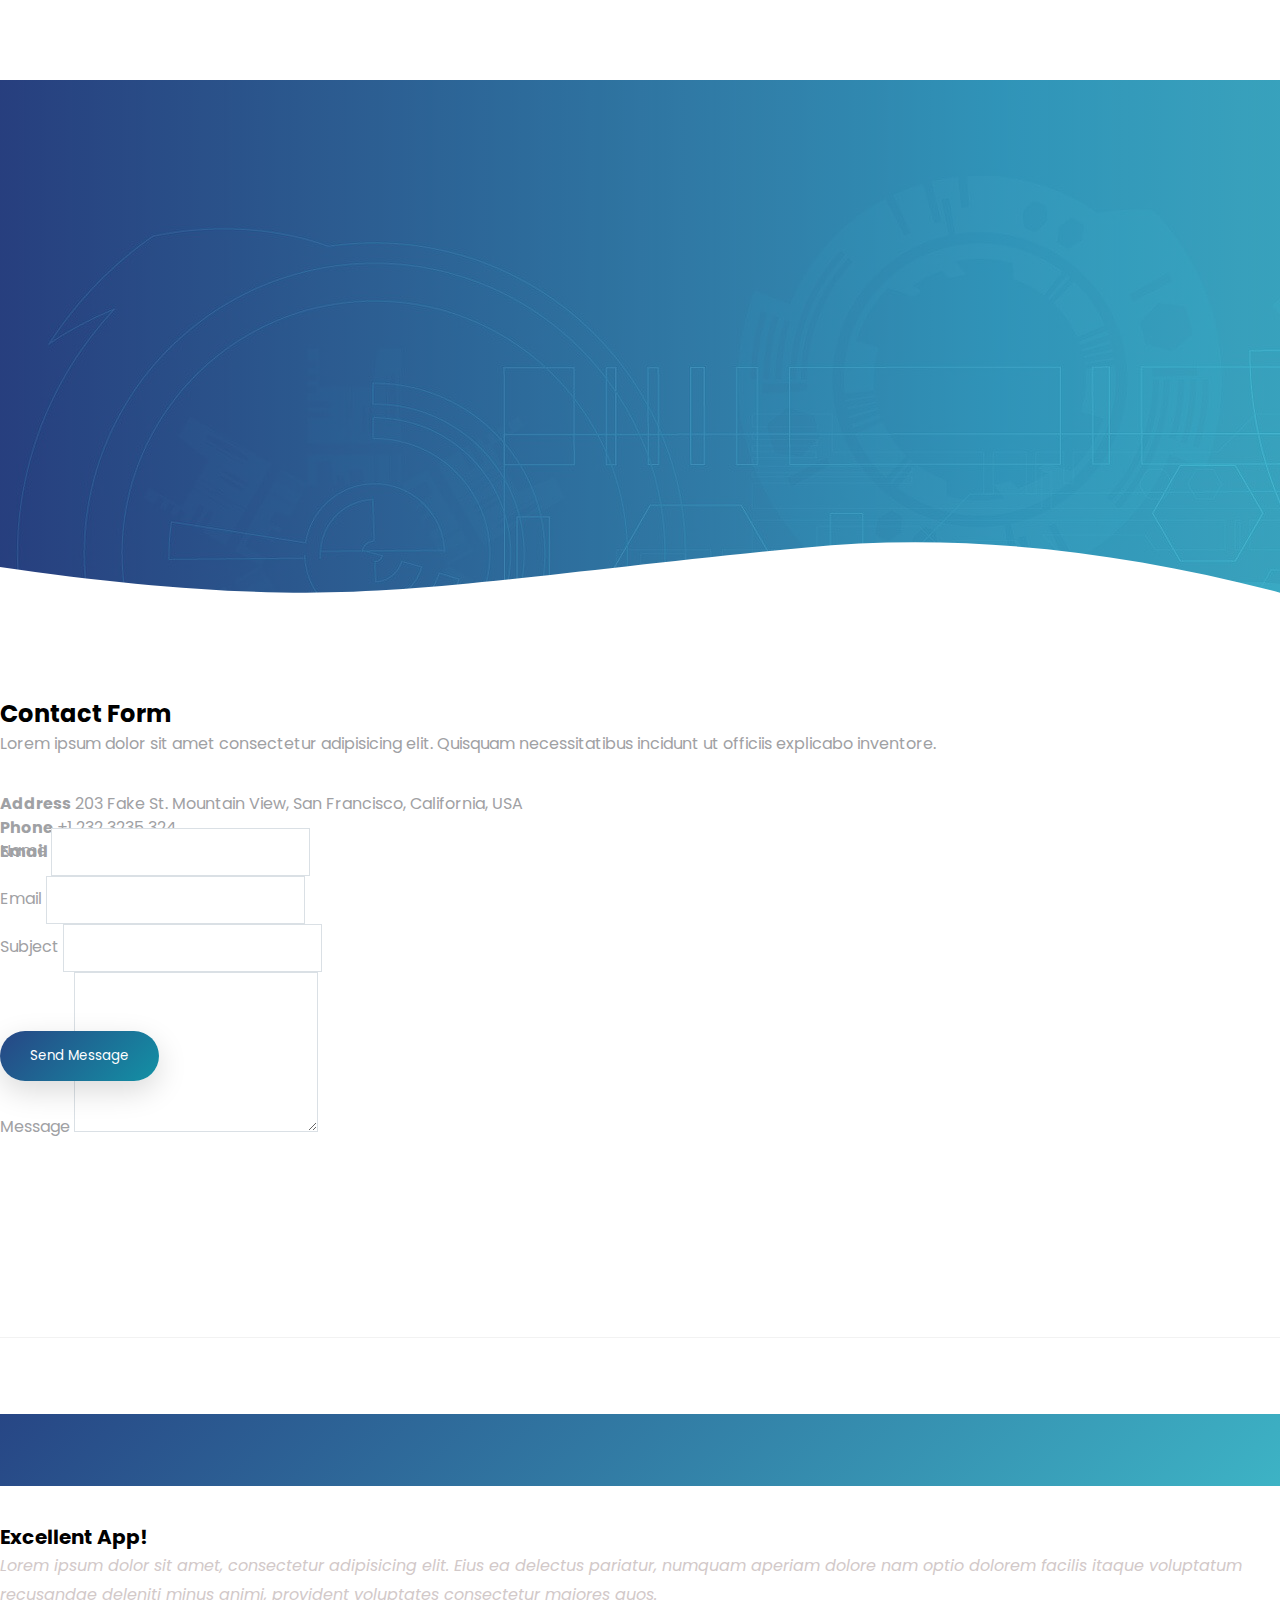
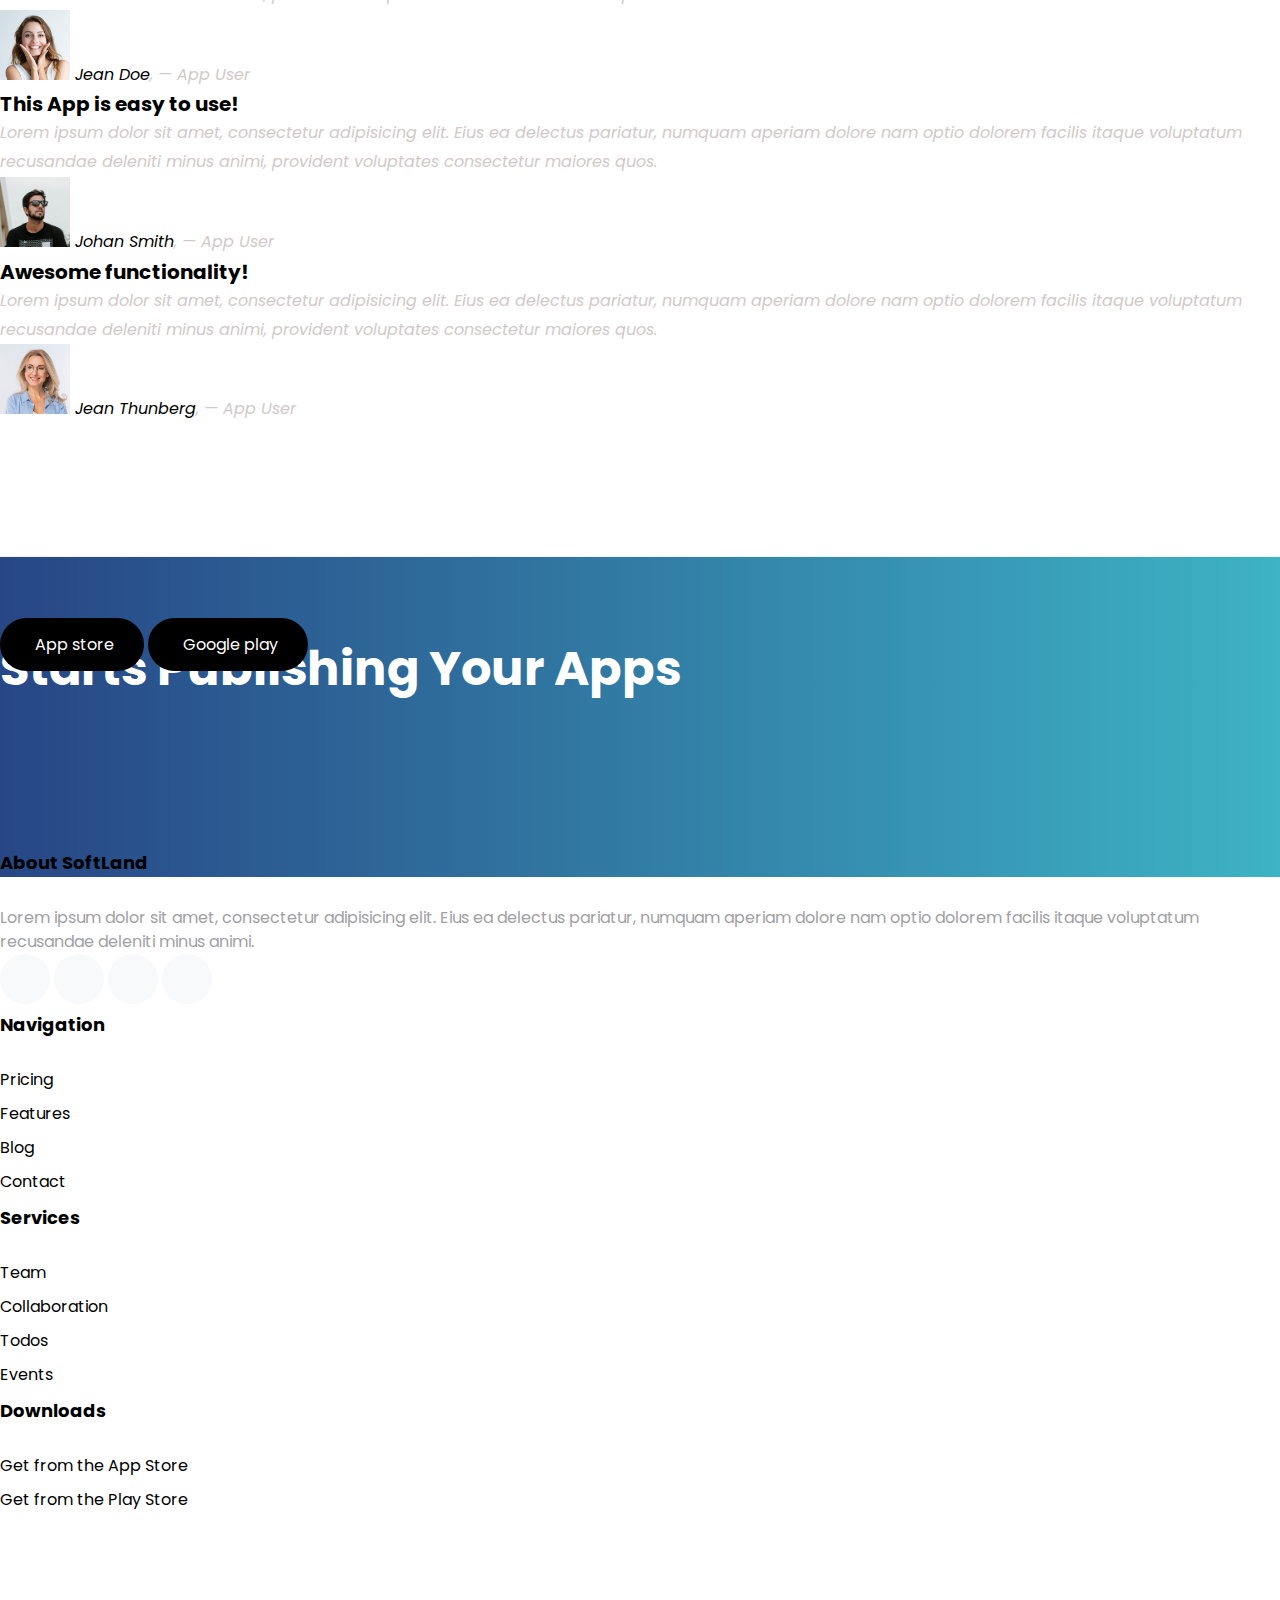
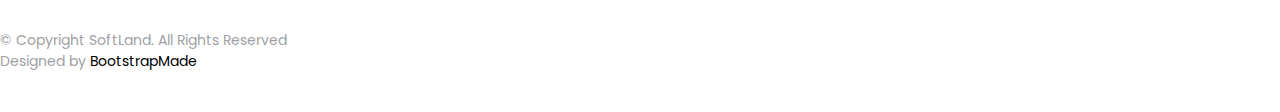
==== contact.html @ cc1df5cf "first commit" ====
<!DOCTYPE html>
<html lang="en">

<head>
  <meta charset="utf-8">
  <meta content="width=device-width, initial-scale=1.0" name="viewport">

  <title>SoftLand Bootstrap Template - Contact</title>
  <meta content="" name="description">
  <meta content="" name="keywords">

  <!-- Favicons -->
  <link href="assets/img/favicon.png" rel="icon">
  <link href="assets/img/apple-touch-icon.png" rel="apple-touch-icon">

  <!-- Google Fonts -->
  <link href="https://fonts.googleapis.com/css?family=Roboto:300,300i,400,400i,500,500i,600,600i,700,700i|Poppins:300,300i,400,400i,500,500i,600,600i,700,700i" rel="stylesheet">

  <!-- Vendor CSS Files -->
  <link href="assets/vendor/aos/aos.css" rel="stylesheet">
  <link href="assets/vendor/bootstrap/css/bootstrap.min.css" rel="stylesheet">
  <link href="assets/vendor/bootstrap-icons/bootstrap-icons.css" rel="stylesheet">
  <link href="assets/vendor/boxicons/css/boxicons.min.css" rel="stylesheet">
  <link href="assets/vendor/swiper/swiper-bundle.min.css" rel="stylesheet">

  <!-- Template Main CSS File -->
  <link href="assets/css/style.css" rel="stylesheet">

  <!-- =======================================================
  * Template Name: SoftLand
  * Updated: Mar 10 2023 with Bootstrap v5.2.3
  * Template URL: https://bootstrapmade.com/softland-bootstrap-app-landing-page-template/
  * Author: BootstrapMade.com
  * License: https://bootstrapmade.com/license/
  ======================================================== -->
</head>

<body>

  <!-- ======= Header ======= -->
  <header id="header" class="fixed-top d-flex align-items-center">
    <div class="container d-flex justify-content-between align-items-center">

      <div class="logo">
        <h1><a href="index.html">SoftLand</a></h1>
        <!-- Uncomment below if you prefer to use an image logo -->
        <!-- <a href="index.html"><img src="assets/img/logo.png" alt="" class="img-fluid"></a>-->
      </div>

      <nav id="navbar" class="navbar">
        <ul>
          <li><a class="" href="index.html">Home</a></li>
          <li><a href="features.html">Features</a></li>
          <li><a href="pricing.html">Pricing</a></li>
          <li><a href="blog.html">Blog</a></li>
          <li class="dropdown"><a href="#"><span>Drop Down</span> <i class="bi bi-chevron-down"></i></a>
            <ul>
              <li><a href="#">Drop Down 1</a></li>
              <li class="dropdown"><a href="#"><span>Deep Drop Down</span> <i class="bi bi-chevron-right"></i></a>
                <ul>
                  <li><a href="#">Deep Drop Down 1</a></li>
                  <li><a href="#">Deep Drop Down 2</a></li>
                  <li><a href="#">Deep Drop Down 3</a></li>
                  <li><a href="#">Deep Drop Down 4</a></li>
                  <li><a href="#">Deep Drop Down 5</a></li>
                </ul>
              </li>
              <li><a href="#">Drop Down 2</a></li>
              <li><a href="#">Drop Down 3</a></li>
              <li><a href="#">Drop Down 4</a></li>
            </ul>
          </li>
          <li><a class="active" href="contact.html">Contact Us</a></li>
        </ul>
        <i class="bi bi-list mobile-nav-toggle"></i>
      </nav><!-- .navbar -->

    </div>
  </header><!-- End Header -->

  <main id="main">

    <section class="hero-section inner-page">
      <div class="wave">

        <svg width="1920px" height="265px" viewBox="0 0 1920 265" version="1.1" xmlns="http://www.w3.org/2000/svg" xmlns:xlink="http://www.w3.org/1999/xlink">
          <g id="Page-1" stroke="none" stroke-width="1" fill="none" fill-rule="evenodd">
            <g id="Apple-TV" transform="translate(0.000000, -402.000000)" fill="#FFFFFF">
              <path d="M0,439.134243 C175.04074,464.89273 327.944386,477.771974 458.710937,477.771974 C654.860765,477.771974 870.645295,442.632362 1205.9828,410.192501 C1429.54114,388.565926 1667.54687,411.092417 1920,477.771974 L1920,667 L1017.15166,667 L0,667 L0,439.134243 Z" id="Path"></path>
            </g>
          </g>
        </svg>

      </div>

      <div class="container">
        <div class="row align-items-center">
          <div class="col-12">
            <div class="row justify-content-center">
              <div class="col-md-7 text-center hero-text">
                <h1 data-aos="fade-up" data-aos-delay="">Get in touch</h1>
                <p class="mb-5" data-aos="fade-up" data-aos-delay="100">Lorem ipsum dolor sit amet, consectetur adipisicing elit.</p>
              </div>
            </div>
          </div>
        </div>
      </div>

    </section>

    <section class="section">
      <div class="container">
        <div class="row mb-5 align-items-end">
          <div class="col-md-6" data-aos="fade-up">

            <h2>Contact Form</h2>
            <p class="mb-0">Lorem ipsum dolor sit amet consectetur adipisicing elit. Quisquam necessitatibus incidunt ut officiis explicabo inventore.</p>
          </div>

        </div>

        <div class="row">
          <div class="col-md-4 ms-auto order-2" data-aos="fade-up">
            <ul class="list-unstyled">
              <li class="mb-3">
                <strong class="d-block mb-1">Address</strong>
                <span>203 Fake St. Mountain View, San Francisco, California, USA</span>
              </li>
              <li class="mb-3">
                <strong class="d-block mb-1">Phone</strong>
                <span>+1 232 3235 324</span>
              </li>
              <li class="mb-3">
                <strong class="d-block mb-1">Email</strong>
                <span>youremail@domain.com</span>
              </li>
            </ul>
          </div>

          <div class="col-md-6 mb-5 mb-md-0" data-aos="fade-up">
            <form action="forms/contact.php" method="post" role="form" class="php-email-form">

              <div class="row">
                <div class="col-md-6 form-group">
                  <label for="name">Name</label>
                  <input type="text" name="name" class="form-control" id="name" required>
                </div>
                <div class="col-md-6 form-group mt-3 mt-md-0">
                  <label for="name">Email</label>
                  <input type="email" class="form-control" name="email" id="email" required>
                </div>
                <div class="col-md-12 form-group mt-3">
                  <label for="name">Subject</label>
                  <input type="text" class="form-control" name="subject" id="subject" required>
                </div>
                <div class="col-md-12 form-group mt-3">
                  <label for="name">Message</label>
                  <textarea class="form-control" name="message" required></textarea>
                </div>

                <div class="col-md-12 mb-3">
                  <div class="loading">Loading</div>
                  <div class="error-message"></div>
                  <div class="sent-message">Your message has been sent. Thank you!</div>
                </div>

                <div class="col-md-6 form-group">
                  <input type="submit" class="btn btn-primary d-block w-100" value="Send Message">
                </div>
              </div>

            </form>
          </div>

        </div>
      </div>
    </section>

    <!-- ======= Testimonials Section ======= -->
    <section class="section border-top border-bottom">
      <div class="container">
        <div class="row justify-content-center text-center mb-5">
          <div class="col-md-4">
            <h2 class="section-heading">Review From Our Users</h2>
          </div>
        </div>
        <div class="row justify-content-center text-center">
          <div class="col-md-7">

            <div class="testimonials-slider swiper" data-aos="fade-up" data-aos-delay="100">
              <div class="swiper-wrapper">

                <div class="swiper-slide">
                  <div class="review text-center">
                    <p class="stars">
                      <span class="bi bi-star-fill"></span>
                      <span class="bi bi-star-fill"></span>
                      <span class="bi bi-star-fill"></span>
                      <span class="bi bi-star-fill"></span>
                      <span class="bi bi-star-fill muted"></span>
                    </p>
                    <h3>Excellent App!</h3>
                    <blockquote>
                      <p>Lorem ipsum dolor sit amet, consectetur adipisicing elit. Eius ea delectus pariatur, numquam
                        aperiam dolore nam optio dolorem facilis itaque voluptatum recusandae deleniti minus animi,
                        provident voluptates consectetur maiores quos.</p>
                    </blockquote>

                    <p class="review-user">
                      <img src="assets/img/person_1.jpg" alt="Image" class="img-fluid rounded-circle mb-3">
                      <span class="d-block">
                        <span class="text-black">Jean Doe</span>, &mdash; App User
                      </span>
                    </p>

                  </div>
                </div><!-- End testimonial item -->

                <div class="swiper-slide">
                  <div class="review text-center">
                    <p class="stars">
                      <span class="bi bi-star-fill"></span>
                      <span class="bi bi-star-fill"></span>
                      <span class="bi bi-star-fill"></span>
                      <span class="bi bi-star-fill"></span>
                      <span class="bi bi-star-fill muted"></span>
                    </p>
                    <h3>This App is easy to use!</h3>
                    <blockquote>
                      <p>Lorem ipsum dolor sit amet, consectetur adipisicing elit. Eius ea delectus pariatur, numquam
                        aperiam dolore nam optio dolorem facilis itaque voluptatum recusandae deleniti minus animi,
                        provident voluptates consectetur maiores quos.</p>
                    </blockquote>

                    <p class="review-user">
                      <img src="assets/img/person_2.jpg" alt="Image" class="img-fluid rounded-circle mb-3">
                      <span class="d-block">
                        <span class="text-black">Johan Smith</span>, &mdash; App User
                      </span>
                    </p>

                  </div>
                </div><!-- End testimonial item -->

                <div class="swiper-slide">
                  <div class="review text-center">
                    <p class="stars">
                      <span class="bi bi-star-fill"></span>
                      <span class="bi bi-star-fill"></span>
                      <span class="bi bi-star-fill"></span>
                      <span class="bi bi-star-fill"></span>
                      <span class="bi bi-star-fill muted"></span>
                    </p>
                    <h3>Awesome functionality!</h3>
                    <blockquote>
                      <p>Lorem ipsum dolor sit amet, consectetur adipisicing elit. Eius ea delectus pariatur, numquam
                        aperiam dolore nam optio dolorem facilis itaque voluptatum recusandae deleniti minus animi,
                        provident voluptates consectetur maiores quos.</p>
                    </blockquote>

                    <p class="review-user">
                      <img src="assets/img/person_3.jpg" alt="Image" class="img-fluid rounded-circle mb-3">
                      <span class="d-block">
                        <span class="text-black">Jean Thunberg</span>, &mdash; App User
                      </span>
                    </p>

                  </div>
                </div><!-- End testimonial item -->

              </div>
              <div class="swiper-pagination"></div>
            </div>
          </div>
        </div>
      </div>
    </section><!-- End Testimonials Section -->

    <!-- ======= CTA Section ======= -->
    <section class="section cta-section">
      <div class="container">
        <div class="row align-items-center">
          <div class="col-md-6 me-auto text-center text-md-start mb-5 mb-md-0">
            <h2>Starts Publishing Your Apps</h2>
          </div>
          <div class="col-md-5 text-center text-md-end">
            <p><a href="#" class="btn d-inline-flex align-items-center"><i class="bx bxl-apple"></i><span>App store</span></a> <a href="#" class="btn d-inline-flex align-items-center"><i class="bx bxl-play-store"></i><span>Google play</span></a></p>
          </div>
        </div>
      </div>
    </section><!-- End CTA Section -->

  </main><!-- End #main -->

  <!-- ======= Footer ======= -->
  <footer class="footer" role="contentinfo">
    <div class="container">
      <div class="row">
        <div class="col-md-4 mb-4 mb-md-0">
          <h3>About SoftLand</h3>
          <p>Lorem ipsum dolor sit amet, consectetur adipisicing elit. Eius ea delectus pariatur, numquam aperiam
            dolore nam optio dolorem facilis itaque voluptatum recusandae deleniti minus animi.</p>
          <p class="social">
            <a href="#"><span class="bi bi-twitter"></span></a>
            <a href="#"><span class="bi bi-facebook"></span></a>
            <a href="#"><span class="bi bi-instagram"></span></a>
            <a href="#"><span class="bi bi-linkedin"></span></a>
          </p>
        </div>
        <div class="col-md-7 ms-auto">
          <div class="row site-section pt-0">
            <div class="col-md-4 mb-4 mb-md-0">
              <h3>Navigation</h3>
              <ul class="list-unstyled">
                <li><a href="#">Pricing</a></li>
                <li><a href="#">Features</a></li>
                <li><a href="#">Blog</a></li>
                <li><a href="#">Contact</a></li>
              </ul>
            </div>
            <div class="col-md-4 mb-4 mb-md-0">
              <h3>Services</h3>
              <ul class="list-unstyled">
                <li><a href="#">Team</a></li>
                <li><a href="#">Collaboration</a></li>
                <li><a href="#">Todos</a></li>
                <li><a href="#">Events</a></li>
              </ul>
            </div>
            <div class="col-md-4 mb-4 mb-md-0">
              <h3>Downloads</h3>
              <ul class="list-unstyled">
                <li><a href="#">Get from the App Store</a></li>
                <li><a href="#">Get from the Play Store</a></li>
              </ul>
            </div>
          </div>
        </div>
      </div>

      <div class="row justify-content-center text-center">
        <div class="col-md-7">
          <p class="copyright">&copy; Copyright SoftLand. All Rights Reserved</p>
          <div class="credits">
            <!--
            All the links in the footer should remain intact.
            You can delete the links only if you purchased the pro version.
            Licensing information: https://bootstrapmade.com/license/
            Purchase the pro version with working PHP/AJAX contact form: https://bootstrapmade.com/buy/?theme=SoftLand
          -->
            Designed by <a href="https://bootstrapmade.com/">BootstrapMade</a>
          </div>
        </div>
      </div>

    </div>
  </footer>

  <a href="#" class="back-to-top d-flex align-items-center justify-content-center"><i class="bi bi-arrow-up-short"></i></a>

  <!-- Vendor JS Files -->
  <script src="assets/vendor/aos/aos.js"></script>
  <script src="assets/vendor/bootstrap/js/bootstrap.bundle.min.js"></script>
  <script src="assets/vendor/swiper/swiper-bundle.min.js"></script>
  <script src="assets/vendor/php-email-form/validate.js"></script>

  <!-- Template Main JS File -->
  <script src="assets/js/main.js"></script>

</body>

</html>
---- assets/css/style.css ----
/**
* Template Name: SoftLand
* Updated: Mar 10 2023 with Bootstrap v5.2.3
* Template URL: https://bootstrapmade.com/softland-bootstrap-app-landing-page-template/
* Author: BootstrapMade.com
* License: https://bootstrapmade.com/license/
*/

/*--------------------------------------------------------------
# General
--------------------------------------------------------------*/
html {
  overflow-x: hidden;
}

body {
  font-family: "Roboto", sans-serif;
  color: #9fa1a4;
  line-height: 1.5;
}

a {
  color: #777;
  text-decoration: none;
  transition: 0.3s all ease;
}

a:hover {
  color: #000;
}

h1,
h2,
h3,
h4,
h5,
h6,
.font-heading {
  font-family: "Poppins", sans-serif;
  color: #000;
}

.container {
  z-index: 2;
  position: relative;
}

.text-black {
  color: #000 !important;
}

.text-primary {
  color: #2d71a1 !important;
}

.border-top {
  border-top: 1px solid #f2f2f2 !important;
}

.border-bottom {
  border-bottom: 1px solid #f2f2f2 !important;
}

figure figcaption {
  margin-top: 0.5rem;
  font-style: italic;
  font-size: 0.8rem;
}

section {
  overflow: hidden;
}

.section {
  padding: 7rem 0;
}

.section-heading {
  font-size: 3rem;
  font-weight: 700;
  background: linear-gradient(-45deg, #3db3c5, #274685);
  
  -webkit-text-fill-color: transparent;
}

/*--------------------------------------------------------------
# Back to top button
--------------------------------------------------------------*/
.back-to-top {
  position: fixed;
  visibility: hidden;
  opacity: 0;
  right: 15px;
  bottom: 15px;
  z-index: 996;
  background: #2d71a1;
  width: 40px;
  height: 40px;
  border-radius: 50px;
  transition: all 0.4s;
}

.back-to-top i {
  font-size: 28px;
  color: #fff;
  line-height: 0;
}

.back-to-top:hover {
  background: #3687c1;
  color: #fff;
}

.back-to-top.active {
  visibility: visible;
  opacity: 1;
}

/* Default btn sre-tyling */
.btn {
  border: none;
  padding: 15px 30px !important;
}

.btn.btn-outline-white {
  border: 2px solid #fff;
  background: none;
  color: #fff;
}

.btn.btn-outline-white:hover {
  background: #fff;
  color: #2d71a1;
}

.btn.btn-primary {
  background: #2d71a1;
  background: linear-gradient(-45deg, #1391a5, #274685);
  color: #fff;
  box-shadow: 0 10px 30px 0 rgba(0, 0, 0, 0.15);
}

/* Feature 1 */
.feature-1 .wrap-icon {
  margin: 0 auto;
  height: 100px;
  width: 100px;
  border-radius: 50%;
  position: relative;
  margin-bottom: 30px;
  box-shadow: 0 15px 30px 0 rgba(0, 0, 0, 0.2);
  display: inline-flex;
  align-items: center;
  justify-content: center;
}

.feature-1 .wrap-icon.icon-1 {
  background: linear-gradient(-45deg, #3b87bd, #2d71a2);
}

.feature-1 .wrap-icon i {
  font-size: 40px;
  line-height: 0;
  color: #fff;
}

.feature-1 h3 {
  font-size: 20px;
}

.feature-1 p {
  color: #a29c9c;
}

/* Step */
.step {
  box-shadow: 0 10px 30px -5px rgba(0, 0, 0, 0.1);
  background: #fff;
  padding: 40px;
}

.step .number {
  background: linear-gradient(-45deg, #1391a5, #274685);
 
  -webkit-text-fill-color: transparent;
  font-weight: 700;
  letter-spacing: 0.2rem;
  margin-bottom: 10px;
  display: block;
}

.step p:last-child {
  margin-bottom: 0px;
}

/* Review */
.review h3 {
  font-size: 20px;
}

.review p {
  line-height: 1.8;
  font-style: italic;
  color: #d2c9c9;
}

.review .stars span {
  color: #FF8803;
}

.review .stars .muted {
  color: #ccc;
}

.review .review-user img {
  width: 70px;
  margin: 0 auto;
}

/* Testimonial Carousel */
.testimonials-slider .swiper-pagination {
  margin-top: 20px;
  position: relative;
}

.testimonials-slider .swiper-pagination .swiper-pagination-bullet {
  width: 12px;
  height: 12px;
  background-color: #fff;
  opacity: 1;
  border: 1px solid #2d71a1;
}

.testimonials-slider .swiper-pagination .swiper-pagination-bullet-active {
  background-color: #2d71a1;
}

/* Pricing */
.pricing {
  padding: 50px;
  background: linear-gradient(-45deg, #1391a5, #274685);
  color: #fff;
  padding-bottom: 12rem !important;
  position: relative;
  border-radius: 4px;
  color: #000000;
  background: #fff;
  box-shadow: 0 10px 30px 0 rgba(0, 0, 0, 0.2);
}

.pricing h3 {
  color: #2d71a1;
}

.pricing .price-cta {
  text-decoration: none;
  position: absolute;
  bottom: 50px;
  width: 100%;
  text-align: center;
  left: 0;
}

.pricing .price-cta .price {
  display: block;
  margin-bottom: 20px;
  font-size: 2rem;
  font-weight: 300;
}

.pricing .popularity {
  text-transform: uppercase;
  font-size: 12px;
  letter-spacing: 0.2rem;
  display: block;
  margin-bottom: 20px;
}

.pricing ul {
  margin-bottom: 50px;
}

.pricing ul li {
  margin-bottom: 10px;
}

.pricing .btn-white {
  background: #fff;
  border: 2px solid rgb(241, 241, 241);
  border-radius: 4px;
  box-shadow: 0 5px 20px 0 rgba(0, 0, 0, 0.1);
}

.pricing .btn-white:hover {
  color: #2d71a1;
}

.pricing.popular {
  background: #fff;
  box-shadow: 0 10px 30px 0 rgba(0, 0, 0, 0.2);
  color: #000000;
  background: linear-gradient(-45deg, #1391a5, #274685);
  color: #fff;
  box-shadow: none;
}

.pricing.popular .popularity {
  color: #b3b3b3;
}

.pricing.popular h3 {
  color: #fff;
  background: none;
}

.pricing.popular .btn-white {
  border: 2px solid #2d71a1;
}

/* CTA Section */
.cta-section {
  background: linear-gradient(to right, rgb(39, 70, 133) 0%, rgb(61, 179, 197) 100%);
  color: #fff;
}

.cta-section h2 {
  color: #fff;
  font-size: 3rem;
  font-weight: 700;
}

@media screen and (max-width: 768px) {
  .cta-section h2 {
    font-size: 2rem;
  }
}

.cta-section .btn {
  background: #000000;
  color: #fff;
}

.cta-section .btn i {
  margin-right: 5px;
  font-size: 24px;
  line-height: 0;
}

/* Contact Form */
.form-control {
  height: 48px;
  border-radius: 0;
  border: 1px solid #dae0e5;
}

.form-control:active,
.form-control:focus {
  outline: none;
  box-shadow: none;
  border: 1px solid #2d71a1;
}

.php-email-form .validate {
  display: none;
  color: red;
  margin: 0 0 15px 0;
  font-weight: 400;
  font-size: 13px;
}

.php-email-form .error-message {
  display: none;
  color: #fff;
  background: #ed3c0d;
  text-align: left;
  padding: 15px;
  font-weight: 600;
}

.php-email-form .error-message br+br {
  margin-top: 25px;
}

.php-email-form .sent-message {
  display: none;
  color: #fff;
  background: #18d26e;
  text-align: center;
  padding: 15px;
  font-weight: 600;
}

.php-email-form .loading {
  display: none;
  background: #fff;
  text-align: center;
  padding: 15px;
}

.php-email-form .loading:before {
  content: "";
  display: inline-block;
  border-radius: 50%;
  width: 24px;
  height: 24px;
  margin: 0 10px -6px 0;
  border: 3px solid #18d26e;
  border-top-color: #eee;
  animation: animate-loading 1s linear infinite;
}

.php-email-form textarea {
  min-height: 160px;
}

@keyframes animate-loading {
  0% {
    transform: rotate(0deg);
  }

  100% {
    transform: rotate(360deg);
  }
}

/* Blog */
.post-entry {
  margin-bottom: 60px;
}

.post-entry .post-text .post-meta {
  text-decoration: none;
  color: #ccc;
  font-size: 13px;
  display: block;
  margin-bottom: 10px;
}

.post-entry .post-text h3 {
  font-size: 20px;
  color: #000000;
}

.post-entry .post-text h3 a {
  text-decoration: none;
  color: #000000;
}

.post-entry .post-text h3 a:hover {
  text-decoration: none;
  color: #2d71a1;
}

.post-entry .post-text .readmore {
  color: #2d71a1;
}

.sidebar-box {
  margin-bottom: 30px;
  padding: 25px;
  font-size: 15px;
  width: 100%;
  float: left;
  background: #fff;
}

.sidebar-box *:last-child {
  margin-bottom: 0;
}

.sidebar-box h3 {
  font-size: 18px;
  margin-bottom: 15px;
}

.categories li,
.sidelink li {
  position: relative;
  margin-bottom: 10px;
  padding-bottom: 10px;
  border-bottom: 1px dotted gray("300");
  list-style: none;
}

.categories li:last-child,
.sidelink li:last-child {
  margin-bottom: 0;
  border-bottom: none;
  padding-bottom: 0;
}

.categories li a,
.sidelink li a {
  text-decoration: none;
  display: block;
}

.categories li a span,
.sidelink li a span {
  position: absolute;
  right: 0;
  top: 0;
  color: #ccc;
}

.categories li.active a,
.sidelink li.active a {
  text-decoration: none;
  color: #000000;
  font-style: italic;
}

.comment-form-wrap {
  clear: both;
}

.comment-list {
  padding: 0;
  margin: 0;
}

.comment-list .children {
  padding: 50px 0 0 40px;
  margin: 0;
  float: left;
  width: 100%;
}

.comment-list li {
  padding: 0;
  margin: 0 0 30px 0;
  float: left;
  width: 100%;
  clear: both;
  list-style: none;
}

.comment-list li .vcard {
  width: 80px;
  float: left;
}

.comment-list li .vcard img {
  width: 50px;
  border-radius: 50%;
}

.comment-list li .comment-body {
  float: right;
  width: calc(100% - 80px);
}

.comment-list li .comment-body h3 {
  font-size: 20px;
}

.comment-list li .comment-body .meta {
  text-decoration: none;
  text-transform: uppercase;
  font-size: 13px;
  letter-spacing: 0.1em;
  color: #ccc;
}

.comment-list li .comment-body .reply {
  padding: 5px 10px;
  background: #e6e6e6;
  color: #000000;
  text-transform: uppercase;
  font-size: 14px;
}

.comment-list li .comment-body .reply:hover {
  color: #000000;
  background: #e3e3e3;
}

.search-form {
  background: #f7f7f7;
  padding: 10px;
}

.search-form .form-group {
  position: relative;
}

.search-form .form-group input {
  padding-right: 50px;
}

.search-form .icon {
  position: absolute;
  top: 50%;
  right: 20px;
  transform: translateY(-50%);
}

/*--------------------------------------------------------------
# Header
--------------------------------------------------------------*/
#header {
  height: 80px;
  transition: all 0.5s;
  z-index: 997;
  transition: all 0.5s;
}

#header.header-scrolled {
   background: rgb(12 28 60 / 80%);

  height: 60px;
}

#header .logo h1 {
  font-size: 28px;
  margin: 0;
  padding: 4px 0;
  line-height: 1;
  font-weight: 500;
}

#header .logo h1 a,
#header .logo h1 a:hover {
  color: #fff;
  text-decoration: none;
}

#header .logo img {
  padding: 0;
  margin: 0;
  max-height: 40px;
}

/*--------------------------------------------------------------
# Navigation Menu
--------------------------------------------------------------*/
/**
* Desktop Navigation 
*/
.navbar {
  padding: 0;
}

.navbar ul {
  margin: 0;
  padding: 0;
  display: flex;
  list-style: none;
  align-items: center;
}

.navbar li {
  position: relative;
}

.navbar a,
.navbar a:focus {
  display: flex;
  align-items: center;
  justify-content: space-between;
  padding: 10px 0 10px 30px;
  font-size: 16px;
  font-weight: 400;
  color: rgb(255 255 255 / 72%);

  white-space: nowrap;
  transition: 0.3s;
}

.navbar a i,
.navbar a:focus i {
  font-size: 12px;
  line-height: 0;
  margin-left: 5px;
}

.navbar a:hover,
.navbar .active,
.navbar .active:focus,
.navbar li:hover>a {
  color: #fff;
}

.navbar .dropdown ul {
  display: block;
  position: absolute;
  left: 14px;
  top: calc(100% + 30px);
  margin: 0;
  padding: 10px 0;
  z-index: 99;
  opacity: 0;
  visibility: hidden;
  background: #fff;
  box-shadow: 0px 0px 30px rgba(127, 137, 161, 0.25);
  transition: 0.3s;
  border-radius: 4px;
}

.navbar .dropdown ul li {
  min-width: 200px;
}

.navbar .dropdown ul a {
  padding: 10px 20px;
  font-size: 15px;
  color: #101c36;
}

.navbar .dropdown ul a i {
  font-size: 12px;
}

.navbar .dropdown ul a:hover,
.navbar .dropdown ul .active:hover,
.navbar .dropdown ul li:hover>a {
  color: #2d71a1;
}

.navbar .dropdown:hover>ul {
  opacity: 1;
  top: 100%;
  visibility: visible;
}

.navbar .dropdown .dropdown ul {
  top: 0;
  left: calc(100% - 30px);
  visibility: hidden;
}

.navbar .dropdown .dropdown:hover>ul {
  opacity: 1;
  top: 0;
  left: 100%;
  visibility: visible;
}

@media (max-width: 1366px) {
  .navbar .dropdown .dropdown ul {
    left: -90%;
  }

  .navbar .dropdown .dropdown:hover>ul {
    left: -100%;
  }
}

/**
* Mobile Navigation 
*/
.mobile-nav-toggle {
  color: #fff;
  font-size: 28px;
  cursor: pointer;
  display: none;
  line-height: 0;
  transition: 0.5s;
}

@media (max-width: 991px) {
  .mobile-nav-toggle {
    display: block;
  }

  .navbar ul {
    display: none;
  }
}

.navbar-mobile {
  position: fixed;
  overflow: hidden;
  top: 0;
  right: 0;
  left: 0;
  bottom: 0;
  background: rgba(27, 49, 94, 0.9);
  transition: 0.3s;
  z-index: 999;
}

.navbar-mobile .mobile-nav-toggle {
  position: absolute;
  top: 15px;
  right: 15px;
}

.navbar-mobile ul {
  display: block;
  position: absolute;
  top: 55px;
  right: 15px;
  bottom: 15px;
  left: 15px;
  padding: 10px 0;
  border-radius: 10px;
  background-color: #fff;
  overflow-y: auto;
  transition: 0.3s;
}

.navbar-mobile a,
.navbar-mobile a:focus {
  padding: 10px 20px;
  font-size: 15px;
  color: #101c36;
}

.navbar-mobile a:hover,
.navbar-mobile .active,
.navbar-mobile li:hover>a {
  color: #2d71a1;
}

.navbar-mobile .dropdown ul {
  position: static;
  display: none;
  margin: 10px 20px;
  padding: 10px 0;
  z-index: 99;
  opacity: 1;
  visibility: visible;
  background: #fff;
  box-shadow: 0px 0px 30px rgba(127, 137, 161, 0.25);
}

.navbar-mobile .dropdown ul li {
  min-width: 200px;
}

.navbar-mobile .dropdown ul a {
  padding: 10px 20px;
}

.navbar-mobile .dropdown ul a i {
  font-size: 12px;
}

.navbar-mobile .dropdown ul a:hover,
.navbar-mobile .dropdown ul .active:hover,
.navbar-mobile .dropdown ul li:hover>a {
  color: #2d71a1;
}

.navbar-mobile .dropdown>.dropdown-active {
  display: block;
}

/*--------------------------------------------------------------
# Hero Section
--------------------------------------------------------------*/
.hero-section {
  background: linear-gradient(to right, rgba(39, 70, 133, 0.8) 0%, rgba(61, 179, 197, 0.8) 100%), url(../img/hero-bg.jpg);
  position: relative;
}

.hero-section .wave {
  width: 100%;
  overflow: hidden;
  position: absolute;
  z-index: 1;
  bottom: -150px;
}

@media screen and (max-width: 992px) {
  .hero-section .wave {
    bottom: -180px;
  }
}

.hero-section .wave svg {
  width: 100%;
}

.hero-section,
.hero-section>.container>.row {
  height: 100vh;
  min-height: 880px;
}

.hero-section.inner-page {
  height: 60vh;
  min-height: 0;
}

.hero-section.inner-page .hero-text {
  transform: translateY(-150px);
  margin-top: -120px;
}

@media screen and (max-width: 992px) {
  .hero-section.inner-page .hero-text {
    margin-top: -80px;
  }
}

.hero-section h1 {
  font-size: 3.5rem;
  color: #fff;
  font-weight: 700;
  margin-bottom: 30px;
}

@media screen and (max-width: 992px) {
  .hero-section h1 {
    font-size: 2.5rem;
    text-align: center;
    margin-top: 40px;
  }
}

@media screen and (max-width: 992px) {
  .hero-section .hero-text-image {
    margin-top: 4rem;
  }
}

.hero-section p {
  font-size: 18px;
  color: #e3dbdbfe;
}

.hero-section .iphone-wrap {
  position: relative;
}

@media screen and (max-width: 992px) {
  .hero-section .iphone-wrap {
    text-align: center;
  }
}

.hero-section .iphone-wrap .phone-2,
.hero-section .iphone-wrap .phone-1 {
  position: absolute;
  top: -50%;
  overflow: hidden;
  left: 0;
  box-shadow: 0 15px 50px 0 rgba(0, 0, 0, 0.3);
  border-radius: 30px;
  
}

@media screen and (max-width: 992px) {

  .hero-section .iphone-wrap .phone-2,
  .hero-section .iphone-wrap .phone-1 {
    position: relative;
    top: 0;
    max-width: 100%;
  }
}

.hero-section .iphone-wrap .phone-2,
.hero-section .iphone-wrap .phone-1 {
  width: 250px;
}

@media screen and (max-width: 992px) {
  .hero-section .iphone-wrap .phone-1 {
    margin-left: -150px;
  }
}

.hero-section .iphone-wrap .phone-2 {
  margin-top: 16px;
  margin-left: 6px;
  width: 350px;
}

@media screen and (max-width: 992px) {
  .hero-section .iphone-wrap .phone-2 {
    width: 250px;
    position: absolute;
    margin-top: 0px;
    margin-left: 100px;
  }
}

/*--------------------------------------------------------------
# Footer
--------------------------------------------------------------*/
.footer {
  padding: 5rem 0 2.5rem 0;
}

.footer h3 {
  font-size: 18px;
  margin-bottom: 30px;
}

.footer ul li {
  margin-bottom: 10px;
}

.footer a {
  color: #000;
}

.footer .copyright {
  margin-bottom: 0px;
}

.footer .copyright,
.footer .credits {
  font-size: 14px;
}

.social a {
  display: inline-block;
  width: 50px;
  height: 50px;
  border-radius: 50%;
  background: #f8f9fa;
  position: relative;
  text-align: center;
  transition: 0.3s background ease;
  color: #0d1e2d;
  line-height: 0;
}

.social a span {
  display: inline-block;
  left: 50%;
  position: absolute;
  top: 50%;
  transform: translate(-50%, -50%);
}

.social a:hover {
  color: #fff;
  background: #2d71a1;
}

.social a i {
  line-height: 0;
}



.col-lg-8 h1{
  font-size: 3rem;
}

.col-lg-8{
  position: relative;
    top: -6vh;
    
}
 
.mb-5{
  position: relative;
  bottom: 4vh;
 }

.mb-4{
  position: relative;
  bottom: 12vh;
 }

 .btn{
  position: relative;
    bottom: 12vh;
border-radius: 30px;
 }



 /* search  */

 @import url('https://fonts.googleapis.com/css2?family=Poppins:wght@200;300;400;500;600;700&display=swap');
*{
  margin: 0;
  padding: 0;
  box-sizing: border-box;
  font-family: 'Poppins', sans-serif;
}
 

::selection{
  color: #fff;
  background: #664AFF;
}

.wrapper{
  max-width: 550px;
  margin: 25px auto;
}

.wrapper .search-input{
  background: #fff;
width: 100%;
border-radius: 5px;
position: relative;
box-shadow: 0px 1px 5px 3px rgba(0,0,0,0.12);
border-radius: 23px;
left: 0vw;

}

 
 
.search-input input{
  height: 36px;
  width: 100%;
  outline: none;
  border: none;
  border-radius: 74px;

  border-radius: 5px;
  padding: 0 60px 0 20px;
  font-size: 15px;
  box-shadow: 0px 1px 5px rgba(186, 182, 182, 0.1);
}

.search-input.active input{
  border-radius: 5px 5px 0 0;
}

.search-input .autocom-box{
  padding: 0;
  opacity: 0;
  pointer-events: none;
  max-height: 280px;
  overflow-y: auto;
}

.search-input.active .autocom-box{
  padding: 10px 8px;
  opacity: 1;
  pointer-events: auto;
}

.autocom-box li{
  list-style: none;
  padding: 8px 12px;
  display: none;
  width: 100%;
  cursor: default;
  border-radius: 3px;
}

.search-input.active .autocom-box li{
  display: block;
}
.autocom-box li:hover{
  background: #efefef;
}

.search-input .icon{
  position: absolute;
  right: 0px;
  top: -7px;
   height: 55px;
  width: 55px;
  text-align: center;
  line-height: 55px;
  font-size: 20px;
  color: #49455f;
  cursor: pointer;
}

#fas2{
  position:relative;
  top: 6px;
  left: 10px;
   
}
.icon1{
  color: black;
  background-color: white;
  border-radius: 20px;
  height: 38px;
  width: 38px;
  cursor: pointer;
  position: relative;
  left: 20px;
}

.icon3{
  background-color: white;
  position: relative;
  left: 30px;
  border-radius: 40px;
}

 li img{
  height: 40px;
  position: relative;
  cursor: pointer;
  bottom: 2px;
 }


a{
  text-decoration: none;
}
 /* list  */
 .glyphicon { margin-right:5px; }
body{
  background:#fff;
  font-family: Open Sans;
}
.category{
  position:relative;
  top:-5px;
  left:10px;
  color:#20e3b2;
  font-weight:200;
  margin-bottom:-20px;
}
.well{  
  background:transparent;
  border-style:none;
}
.btn{
  border-style:none;
  
}
.col-md-3:hover{
  box-shadow: 1px 5px 25px #ccc;

}
.thumbnail
{
    margin-bottom: 0px;
    padding: 0px;
    -webkit-border-radius: 0px;
    -moz-border-radius: 0px;
    border-radius: 0px;
    
}
.inner{
  margin-left:0px;
}
.item{
width:250px;
padding:0;
margin-top:5px;
margin:15px;
box-shadow: 1px 5px 15px #CCC;
}

.item.list-group-item
{
    float: none;
    width: 100%;
    background-color: #fff;
    margin-bottom: 10px; 
}
.item.list-group-item:nth-of-type(odd):hover,.item.list-group-item:hover
{ 
    box-shadow: 0px 1px 25px #ccc;
}

.item.list-group-item .list-group-image
{
    margin-right:5px;
    
}
.item.list-group-item .thumbnail
{   
    margin-bottom: 0px;
  
}
.item.list-group-item .caption
{
    padding: 9px 9px 0px 9px; 

}


.item.list-group-item:before, .item.list-group-item:after
{
    display: table;
    content: " ";
}

.item.list-group-item img
{
   float: left;
}
.item.list-group-item:after
{
    clear: both;
}
.btn-success,.btn-details{
  margin-top:40px;
}
.btn-details{
  background:transparent;
  border-style:solid;
  border-color:lightgrey;
  border-radius:0%;
  width:125px;
  top:11px;
  left:5px;
  color:black;
}
.btn-details:hover{
  background:lightgrey;
  color:white;
}
.lead{
  position:absolute;
  font-weight:700;
  font-size:18px;
}

.btn-success{
  overflow:hidden;
  border-radius:0%;
  border-style:none;
  width:125px;
  left:5px;
  top:11px;
  height:33px;
  background: linear-gradient(to right, #0cebeb, #20e3b2, #29ffc6);
}

@keyframes scalewidth {
  0% {
width: 0%;
}
  100%{
width : 100%;
}
}
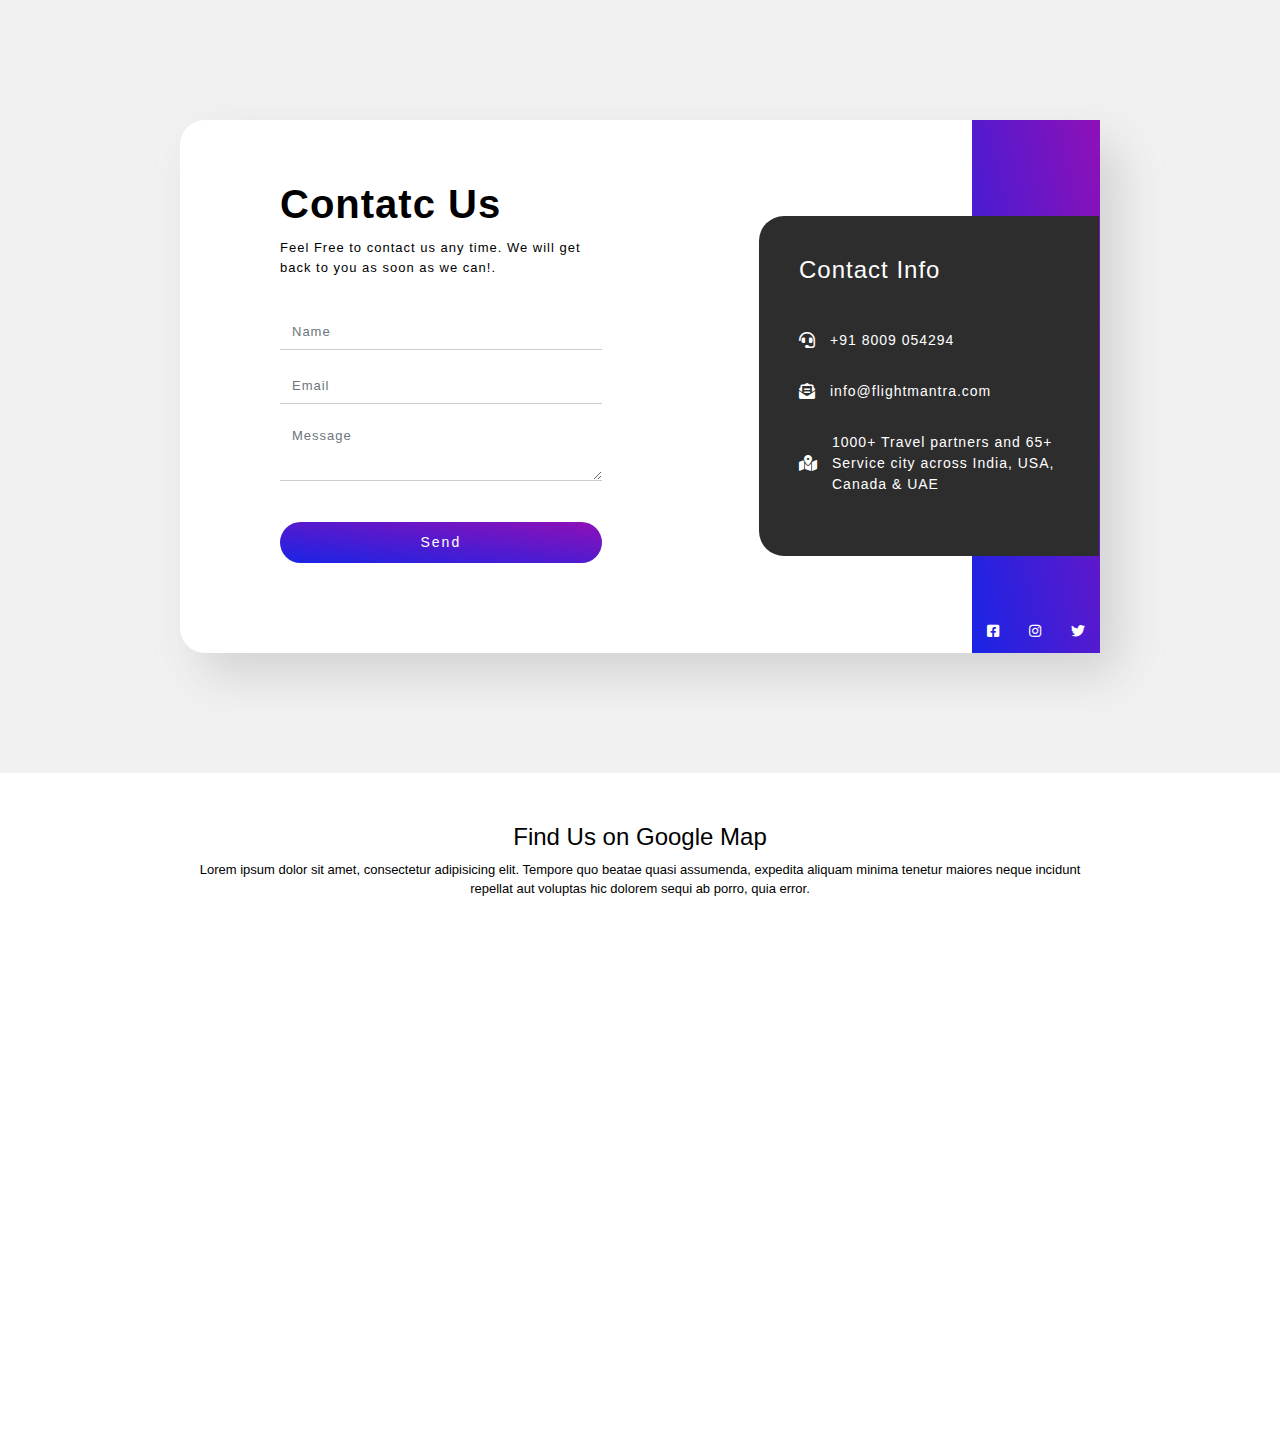
==== commit 7a38f642: "updated home page" ====
--- a/contact.html
+++ b/contact.html
@@ -1,372 +1,80 @@
 <!DOCTYPE html>
-<html lang="en">
+<html lang="en" >
+<head>
+  <meta charset="UTF-8">
+  <title>CodePen - Contact Us Page Design - Contact Form Design</title>
+  <link rel='stylesheet' href='https://cdnjs.cloudflare.com/ajax/libs/twitter-bootstrap/4.5.0/css/bootstrap.min.css'>
+<link rel='stylesheet' href='https://cdnjs.cloudflare.com/ajax/libs/font-awesome/5.14.0/css/all.min.css'><link rel="stylesheet" href="./assets/css/contact.css">
 
-<head>
-  <meta charset="utf-8">
-  <meta content="width=device-width, initial-scale=1.0" name="viewport">
-
-  <title>SoftLand Bootstrap Template - Contact</title>
-  <meta content="" name="description">
-  <meta content="" name="keywords">
-
-  <!-- Favicons -->
-  <link href="assets/img/favicon.png" rel="icon">
-  <link href="assets/img/apple-touch-icon.png" rel="apple-touch-icon">
-
-  <!-- Google Fonts -->
-  <link href="https://fonts.googleapis.com/css?family=Roboto:300,300i,400,400i,500,500i,600,600i,700,700i|Poppins:300,300i,400,400i,500,500i,600,600i,700,700i" rel="stylesheet">
-
-  <!-- Vendor CSS Files -->
-  <link href="assets/vendor/aos/aos.css" rel="stylesheet">
-  <link href="assets/vendor/bootstrap/css/bootstrap.min.css" rel="stylesheet">
-  <link href="assets/vendor/bootstrap-icons/bootstrap-icons.css" rel="stylesheet">
-  <link href="assets/vendor/boxicons/css/boxicons.min.css" rel="stylesheet">
-  <link href="assets/vendor/swiper/swiper-bundle.min.css" rel="stylesheet">
-
-  <!-- Template Main CSS File -->
-  <link href="assets/css/style.css" rel="stylesheet">
-
-  <!-- =======================================================
-  * Template Name: SoftLand
-  * Updated: Mar 10 2023 with Bootstrap v5.2.3
-  * Template URL: https://bootstrapmade.com/softland-bootstrap-app-landing-page-template/
-  * Author: BootstrapMade.com
-  * License: https://bootstrapmade.com/license/
-  ======================================================== -->
 </head>
-
 <body>
-
-  <!-- ======= Header ======= -->
-  <header id="header" class="fixed-top d-flex align-items-center">
-    <div class="container d-flex justify-content-between align-items-center">
-
-      <div class="logo">
-        <h1><a href="index.html">SoftLand</a></h1>
-        <!-- Uncomment below if you prefer to use an image logo -->
-        <!-- <a href="index.html"><img src="assets/img/logo.png" alt="" class="img-fluid"></a>-->
-      </div>
-
-      <nav id="navbar" class="navbar">
-        <ul>
-          <li><a class="" href="index.html">Home</a></li>
-          <li><a href="features.html">Features</a></li>
-          <li><a href="pricing.html">Pricing</a></li>
-          <li><a href="blog.html">Blog</a></li>
-          <li class="dropdown"><a href="#"><span>Drop Down</span> <i class="bi bi-chevron-down"></i></a>
-            <ul>
-              <li><a href="#">Drop Down 1</a></li>
-              <li class="dropdown"><a href="#"><span>Deep Drop Down</span> <i class="bi bi-chevron-right"></i></a>
-                <ul>
-                  <li><a href="#">Deep Drop Down 1</a></li>
-                  <li><a href="#">Deep Drop Down 2</a></li>
-                  <li><a href="#">Deep Drop Down 3</a></li>
-                  <li><a href="#">Deep Drop Down 4</a></li>
-                  <li><a href="#">Deep Drop Down 5</a></li>
-                </ul>
-              </li>
-              <li><a href="#">Drop Down 2</a></li>
-              <li><a href="#">Drop Down 3</a></li>
-              <li><a href="#">Drop Down 4</a></li>
-            </ul>
-          </li>
-          <li><a class="active" href="contact.html">Contact Us</a></li>
-        </ul>
-        <i class="bi bi-list mobile-nav-toggle"></i>
-      </nav><!-- .navbar -->
-
-    </div>
-  </header><!-- End Header -->
-
-  <main id="main">
-
-    <section class="hero-section inner-page">
-      <div class="wave">
-
-        <svg width="1920px" height="265px" viewBox="0 0 1920 265" version="1.1" xmlns="http://www.w3.org/2000/svg" xmlns:xlink="http://www.w3.org/1999/xlink">
-          <g id="Page-1" stroke="none" stroke-width="1" fill="none" fill-rule="evenodd">
-            <g id="Apple-TV" transform="translate(0.000000, -402.000000)" fill="#FFFFFF">
-              <path d="M0,439.134243 C175.04074,464.89273 327.944386,477.771974 458.710937,477.771974 C654.860765,477.771974 870.645295,442.632362 1205.9828,410.192501 C1429.54114,388.565926 1667.54687,411.092417 1920,477.771974 L1920,667 L1017.15166,667 L0,667 L0,439.134243 Z" id="Path"></path>
-            </g>
-          </g>
-        </svg>
-
-      </div>
-
-      <div class="container">
-        <div class="row align-items-center">
-          <div class="col-12">
-            <div class="row justify-content-center">
-              <div class="col-md-7 text-center hero-text">
-                <h1 data-aos="fade-up" data-aos-delay="">Get in touch</h1>
-                <p class="mb-5" data-aos="fade-up" data-aos-delay="100">Lorem ipsum dolor sit amet, consectetur adipisicing elit.</p>
-              </div>
+<!-- partial:index.partial.html -->
+<section class="contact_us">
+        <div class="container">
+            <div class="row">
+                <div class="col-md-10 offset-md-1">
+                    <div class="contact_inner">
+                        <div class="row">
+                            <div class="col-md-10">
+                                <div class="contact_form_inner">
+                                    <div class="contact_field">
+                                        <h3>Contatc Us</h3>
+                                        <p>Feel Free to contact us any time. We will get back to you as soon as we can!.</p>
+                                        <input type="text" class="form-control form-group" placeholder="Name" />
+                                        <input type="text" class="form-control form-group" placeholder="Email" />
+                                        <textarea class="form-control form-group" placeholder="Message"></textarea>
+                                        <button class="contact_form_submit">Send</button>
+                                    </div>
+                                </div>
+                            </div>
+                            <div class="col-md-2">
+                                <div class="right_conatct_social_icon d-flex align-items-end">
+                                   <div class="socil_item_inner d-flex">
+                                      <li><a href="#"><i class="fab fa-facebook-square"></i></a></li>
+                                      <li><a href="#"><i class="fab fa-instagram"></i></a></li>
+                                      <li><a href="#"><i class="fab fa-twitter"></i></a></li>
+                                   </div>
+                                </div>
+                            </div>
+                        </div>
+                        <div class="contact_info_sec">
+                            <h4>Contact Info</h4>
+                            <div class="d-flex info_single align-items-center">
+                                <i class="fas fa-headset"></i>
+                                <span>+91 8009 054294</span>
+                            </div>
+                            <div class="d-flex info_single align-items-center">
+                                <i class="fas fa-envelope-open-text"></i>
+                                <span>info@flightmantra.com</span>
+                            </div>
+                            <div class="d-flex info_single align-items-center">
+                                <i class="fas fa-map-marked-alt"></i>
+                                <span>1000+ Travel partners and 65+ Service city across India, USA, Canada & UAE</span>
+                            </div>
+            
+                        </div>
+                    </div>
+                </div>
             </div>
-          </div>
         </div>
-      </div>
-
     </section>
-
-    <section class="section">
-      <div class="container">
-        <div class="row mb-5 align-items-end">
-          <div class="col-md-6" data-aos="fade-up">
-
-            <h2>Contact Form</h2>
-            <p class="mb-0">Lorem ipsum dolor sit amet consectetur adipisicing elit. Quisquam necessitatibus incidunt ut officiis explicabo inventore.</p>
-          </div>
-
+    
+    <section class="map_sec">
+        <div class="container">
+            <div class="row">
+                <div class="col-md-10 offset-md-1">
+                    <div class="map_inner">
+                        <h4>Find Us on Google Map</h4>
+                        <p>Lorem ipsum dolor sit amet, consectetur adipisicing elit. Tempore quo beatae quasi assumenda, expedita aliquam minima tenetur maiores neque incidunt repellat aut voluptas hic dolorem sequi ab porro, quia error.</p>
+                        <div class="map_bind">
+                            <iframe src="https://www.google.com/maps/embed?pb=!1m18!1m12!1m3!1d471220.5631094339!2d88.04952462217592!3d22.6757520733225!2m3!1f0!2f0!3f0!3m2!1i1024!2i768!4f13.1!3m3!1m2!1s0x39f882db4908f667%3A0x43e330e68f6c2cbc!2sKolkata%2C%20West%20Bengal!5e0!3m2!1sen!2sin!4v1596988408134!5m2!1sen!2sin" width="100%" height="450" frameborder="0" style="border:0;" allowfullscreen="" aria-hidden="false" tabindex="0"></iframe>
+                        </div>
+                    </div>
+                </div>
+            </div>
         </div>
-
-        <div class="row">
-          <div class="col-md-4 ms-auto order-2" data-aos="fade-up">
-            <ul class="list-unstyled">
-              <li class="mb-3">
-                <strong class="d-block mb-1">Address</strong>
-                <span>203 Fake St. Mountain View, San Francisco, California, USA</span>
-              </li>
-              <li class="mb-3">
-                <strong class="d-block mb-1">Phone</strong>
-                <span>+1 232 3235 324</span>
-              </li>
-              <li class="mb-3">
-                <strong class="d-block mb-1">Email</strong>
-                <span>youremail@domain.com</span>
-              </li>
-            </ul>
-          </div>
-
-          <div class="col-md-6 mb-5 mb-md-0" data-aos="fade-up">
-            <form action="forms/contact.php" method="post" role="form" class="php-email-form">
-
-              <div class="row">
-                <div class="col-md-6 form-group">
-                  <label for="name">Name</label>
-                  <input type="text" name="name" class="form-control" id="name" required>
-                </div>
-                <div class="col-md-6 form-group mt-3 mt-md-0">
-                  <label for="name">Email</label>
-                  <input type="email" class="form-control" name="email" id="email" required>
-                </div>
-                <div class="col-md-12 form-group mt-3">
-                  <label for="name">Subject</label>
-                  <input type="text" class="form-control" name="subject" id="subject" required>
-                </div>
-                <div class="col-md-12 form-group mt-3">
-                  <label for="name">Message</label>
-                  <textarea class="form-control" name="message" required></textarea>
-                </div>
-
-                <div class="col-md-12 mb-3">
-                  <div class="loading">Loading</div>
-                  <div class="error-message"></div>
-                  <div class="sent-message">Your message has been sent. Thank you!</div>
-                </div>
-
-                <div class="col-md-6 form-group">
-                  <input type="submit" class="btn btn-primary d-block w-100" value="Send Message">
-                </div>
-              </div>
-
-            </form>
-          </div>
-
-        </div>
-      </div>
     </section>
-
-    <!-- ======= Testimonials Section ======= -->
-    <section class="section border-top border-bottom">
-      <div class="container">
-        <div class="row justify-content-center text-center mb-5">
-          <div class="col-md-4">
-            <h2 class="section-heading">Review From Our Users</h2>
-          </div>
-        </div>
-        <div class="row justify-content-center text-center">
-          <div class="col-md-7">
-
-            <div class="testimonials-slider swiper" data-aos="fade-up" data-aos-delay="100">
-              <div class="swiper-wrapper">
-
-                <div class="swiper-slide">
-                  <div class="review text-center">
-                    <p class="stars">
-                      <span class="bi bi-star-fill"></span>
-                      <span class="bi bi-star-fill"></span>
-                      <span class="bi bi-star-fill"></span>
-                      <span class="bi bi-star-fill"></span>
-                      <span class="bi bi-star-fill muted"></span>
-                    </p>
-                    <h3>Excellent App!</h3>
-                    <blockquote>
-                      <p>Lorem ipsum dolor sit amet, consectetur adipisicing elit. Eius ea delectus pariatur, numquam
-                        aperiam dolore nam optio dolorem facilis itaque voluptatum recusandae deleniti minus animi,
-                        provident voluptates consectetur maiores quos.</p>
-                    </blockquote>
-
-                    <p class="review-user">
-                      <img src="assets/img/person_1.jpg" alt="Image" class="img-fluid rounded-circle mb-3">
-                      <span class="d-block">
-                        <span class="text-black">Jean Doe</span>, &mdash; App User
-                      </span>
-                    </p>
-
-                  </div>
-                </div><!-- End testimonial item -->
-
-                <div class="swiper-slide">
-                  <div class="review text-center">
-                    <p class="stars">
-                      <span class="bi bi-star-fill"></span>
-                      <span class="bi bi-star-fill"></span>
-                      <span class="bi bi-star-fill"></span>
-                      <span class="bi bi-star-fill"></span>
-                      <span class="bi bi-star-fill muted"></span>
-                    </p>
-                    <h3>This App is easy to use!</h3>
-                    <blockquote>
-                      <p>Lorem ipsum dolor sit amet, consectetur adipisicing elit. Eius ea delectus pariatur, numquam
-                        aperiam dolore nam optio dolorem facilis itaque voluptatum recusandae deleniti minus animi,
-                        provident voluptates consectetur maiores quos.</p>
-                    </blockquote>
-
-                    <p class="review-user">
-                      <img src="assets/img/person_2.jpg" alt="Image" class="img-fluid rounded-circle mb-3">
-                      <span class="d-block">
-                        <span class="text-black">Johan Smith</span>, &mdash; App User
-                      </span>
-                    </p>
-
-                  </div>
-                </div><!-- End testimonial item -->
-
-                <div class="swiper-slide">
-                  <div class="review text-center">
-                    <p class="stars">
-                      <span class="bi bi-star-fill"></span>
-                      <span class="bi bi-star-fill"></span>
-                      <span class="bi bi-star-fill"></span>
-                      <span class="bi bi-star-fill"></span>
-                      <span class="bi bi-star-fill muted"></span>
-                    </p>
-                    <h3>Awesome functionality!</h3>
-                    <blockquote>
-                      <p>Lorem ipsum dolor sit amet, consectetur adipisicing elit. Eius ea delectus pariatur, numquam
-                        aperiam dolore nam optio dolorem facilis itaque voluptatum recusandae deleniti minus animi,
-                        provident voluptates consectetur maiores quos.</p>
-                    </blockquote>
-
-                    <p class="review-user">
-                      <img src="assets/img/person_3.jpg" alt="Image" class="img-fluid rounded-circle mb-3">
-                      <span class="d-block">
-                        <span class="text-black">Jean Thunberg</span>, &mdash; App User
-                      </span>
-                    </p>
-
-                  </div>
-                </div><!-- End testimonial item -->
-
-              </div>
-              <div class="swiper-pagination"></div>
-            </div>
-          </div>
-        </div>
-      </div>
-    </section><!-- End Testimonials Section -->
-
-    <!-- ======= CTA Section ======= -->
-    <section class="section cta-section">
-      <div class="container">
-        <div class="row align-items-center">
-          <div class="col-md-6 me-auto text-center text-md-start mb-5 mb-md-0">
-            <h2>Starts Publishing Your Apps</h2>
-          </div>
-          <div class="col-md-5 text-center text-md-end">
-            <p><a href="#" class="btn d-inline-flex align-items-center"><i class="bx bxl-apple"></i><span>App store</span></a> <a href="#" class="btn d-inline-flex align-items-center"><i class="bx bxl-play-store"></i><span>Google play</span></a></p>
-          </div>
-        </div>
-      </div>
-    </section><!-- End CTA Section -->
-
-  </main><!-- End #main -->
-
-  <!-- ======= Footer ======= -->
-  <footer class="footer" role="contentinfo">
-    <div class="container">
-      <div class="row">
-        <div class="col-md-4 mb-4 mb-md-0">
-          <h3>About SoftLand</h3>
-          <p>Lorem ipsum dolor sit amet, consectetur adipisicing elit. Eius ea delectus pariatur, numquam aperiam
-            dolore nam optio dolorem facilis itaque voluptatum recusandae deleniti minus animi.</p>
-          <p class="social">
-            <a href="#"><span class="bi bi-twitter"></span></a>
-            <a href="#"><span class="bi bi-facebook"></span></a>
-            <a href="#"><span class="bi bi-instagram"></span></a>
-            <a href="#"><span class="bi bi-linkedin"></span></a>
-          </p>
-        </div>
-        <div class="col-md-7 ms-auto">
-          <div class="row site-section pt-0">
-            <div class="col-md-4 mb-4 mb-md-0">
-              <h3>Navigation</h3>
-              <ul class="list-unstyled">
-                <li><a href="#">Pricing</a></li>
-                <li><a href="#">Features</a></li>
-                <li><a href="#">Blog</a></li>
-                <li><a href="#">Contact</a></li>
-              </ul>
-            </div>
-            <div class="col-md-4 mb-4 mb-md-0">
-              <h3>Services</h3>
-              <ul class="list-unstyled">
-                <li><a href="#">Team</a></li>
-                <li><a href="#">Collaboration</a></li>
-                <li><a href="#">Todos</a></li>
-                <li><a href="#">Events</a></li>
-              </ul>
-            </div>
-            <div class="col-md-4 mb-4 mb-md-0">
-              <h3>Downloads</h3>
-              <ul class="list-unstyled">
-                <li><a href="#">Get from the App Store</a></li>
-                <li><a href="#">Get from the Play Store</a></li>
-              </ul>
-            </div>
-          </div>
-        </div>
-      </div>
-
-      <div class="row justify-content-center text-center">
-        <div class="col-md-7">
-          <p class="copyright">&copy; Copyright SoftLand. All Rights Reserved</p>
-          <div class="credits">
-            <!--
-            All the links in the footer should remain intact.
-            You can delete the links only if you purchased the pro version.
-            Licensing information: https://bootstrapmade.com/license/
-            Purchase the pro version with working PHP/AJAX contact form: https://bootstrapmade.com/buy/?theme=SoftLand
-          -->
-            Designed by <a href="https://bootstrapmade.com/">BootstrapMade</a>
-          </div>
-        </div>
-      </div>
-
-    </div>
-  </footer>
-
-  <a href="#" class="back-to-top d-flex align-items-center justify-content-center"><i class="bi bi-arrow-up-short"></i></a>
-
-  <!-- Vendor JS Files -->
-  <script src="assets/vendor/aos/aos.js"></script>
-  <script src="assets/vendor/bootstrap/js/bootstrap.bundle.min.js"></script>
-  <script src="assets/vendor/swiper/swiper-bundle.min.js"></script>
-  <script src="assets/vendor/php-email-form/validate.js"></script>
-
-  <!-- Template Main JS File -->
-  <script src="assets/js/main.js"></script>
-
+<!-- partial -->
+  
 </body>
-
-</html>+</html>
--- a/assets/css/contact.css
+++ b/assets/css/contact.css
@@ -0,0 +1,118 @@
+body{
+    color:#fff
+  }
+  .right_conatct_social_icon{
+       background: linear-gradient(to top right, #1325e8 -5%, #8f10b7 100%);
+  }
+  .contact_us{
+      background-color: #f1f1f1;
+      padding: 120px 0px;
+  }
+  
+  .contact_inner{
+      background-color: #fff;
+      position: relative;
+      box-shadow: 20px 22px 44px #cccc;
+      border-radius: 25px;
+  }
+  .contact_field{
+      padding: 60px 340px 90px 100px;
+  }
+  .right_conatct_social_icon{
+      height: 100%;
+  }
+  
+  .contact_field h3{
+     color: #000;
+      font-size: 40px;
+      letter-spacing: 1px;
+      font-weight: 600;
+      margin-bottom: 10px
+  }
+  .contact_field p{
+      color: #000;
+      font-size: 13px;
+      font-weight: 400;
+      letter-spacing: 1px;
+      margin-bottom: 35px;
+  }
+  .contact_field .form-control{
+      border-radius: 0px;
+      border: none;
+      border-bottom: 1px solid #ccc;
+  }
+  .contact_field .form-control:focus{
+      box-shadow: none;
+      outline: none;
+      border-bottom: 2px solid #1325e8;
+  }
+  .contact_field .form-control::placeholder{
+      font-size: 13px;
+      letter-spacing: 1px;
+  }
+  
+  .contact_info_sec {
+      position: absolute;
+      background-color: #2d2d2d;
+      right: 1px;
+      top: 18%;
+      height: 340px;
+      width: 340px;
+      padding: 40px;
+      border-radius: 25px 0 0 25px;
+  }
+  .contact_info_sec h4{
+      letter-spacing: 1px;
+      padding-bottom: 15px;
+  }
+  
+  .info_single{
+      margin: 30px 0px;
+  }
+  .info_single i{
+      margin-right: 15px;
+  }
+  .info_single span{
+      font-size: 14px;
+      letter-spacing: 1px;
+  }
+  
+  button.contact_form_submit {
+      background: linear-gradient(to top right, #1325e8 -5%, #8f10b7 100%);
+      border: none;
+      color: #fff;
+      padding: 10px 15px;
+      width: 100%;
+      margin-top: 25px;
+      border-radius: 35px;
+      cursor: pointer;
+      font-size: 14px;
+      letter-spacing: 2px;
+  }
+  .socil_item_inner li{
+      list-style: none;
+  }
+  .socil_item_inner li a{
+      color: #fff;
+      margin: 0px 15px;
+      font-size: 14px;
+  }
+  .socil_item_inner{
+      padding-bottom: 10px;
+  }
+  
+  .map_sec{
+      padding: 50px 0px;
+  }
+  .map_inner h4, .map_inner p{
+      color: #000;
+      text-align: center
+  }
+  .map_inner p{
+      font-size: 13px;
+  }
+  .map_bind{
+     margin-top: 50px;
+      border-radius: 30px;
+      overflow: hidden;
+  }